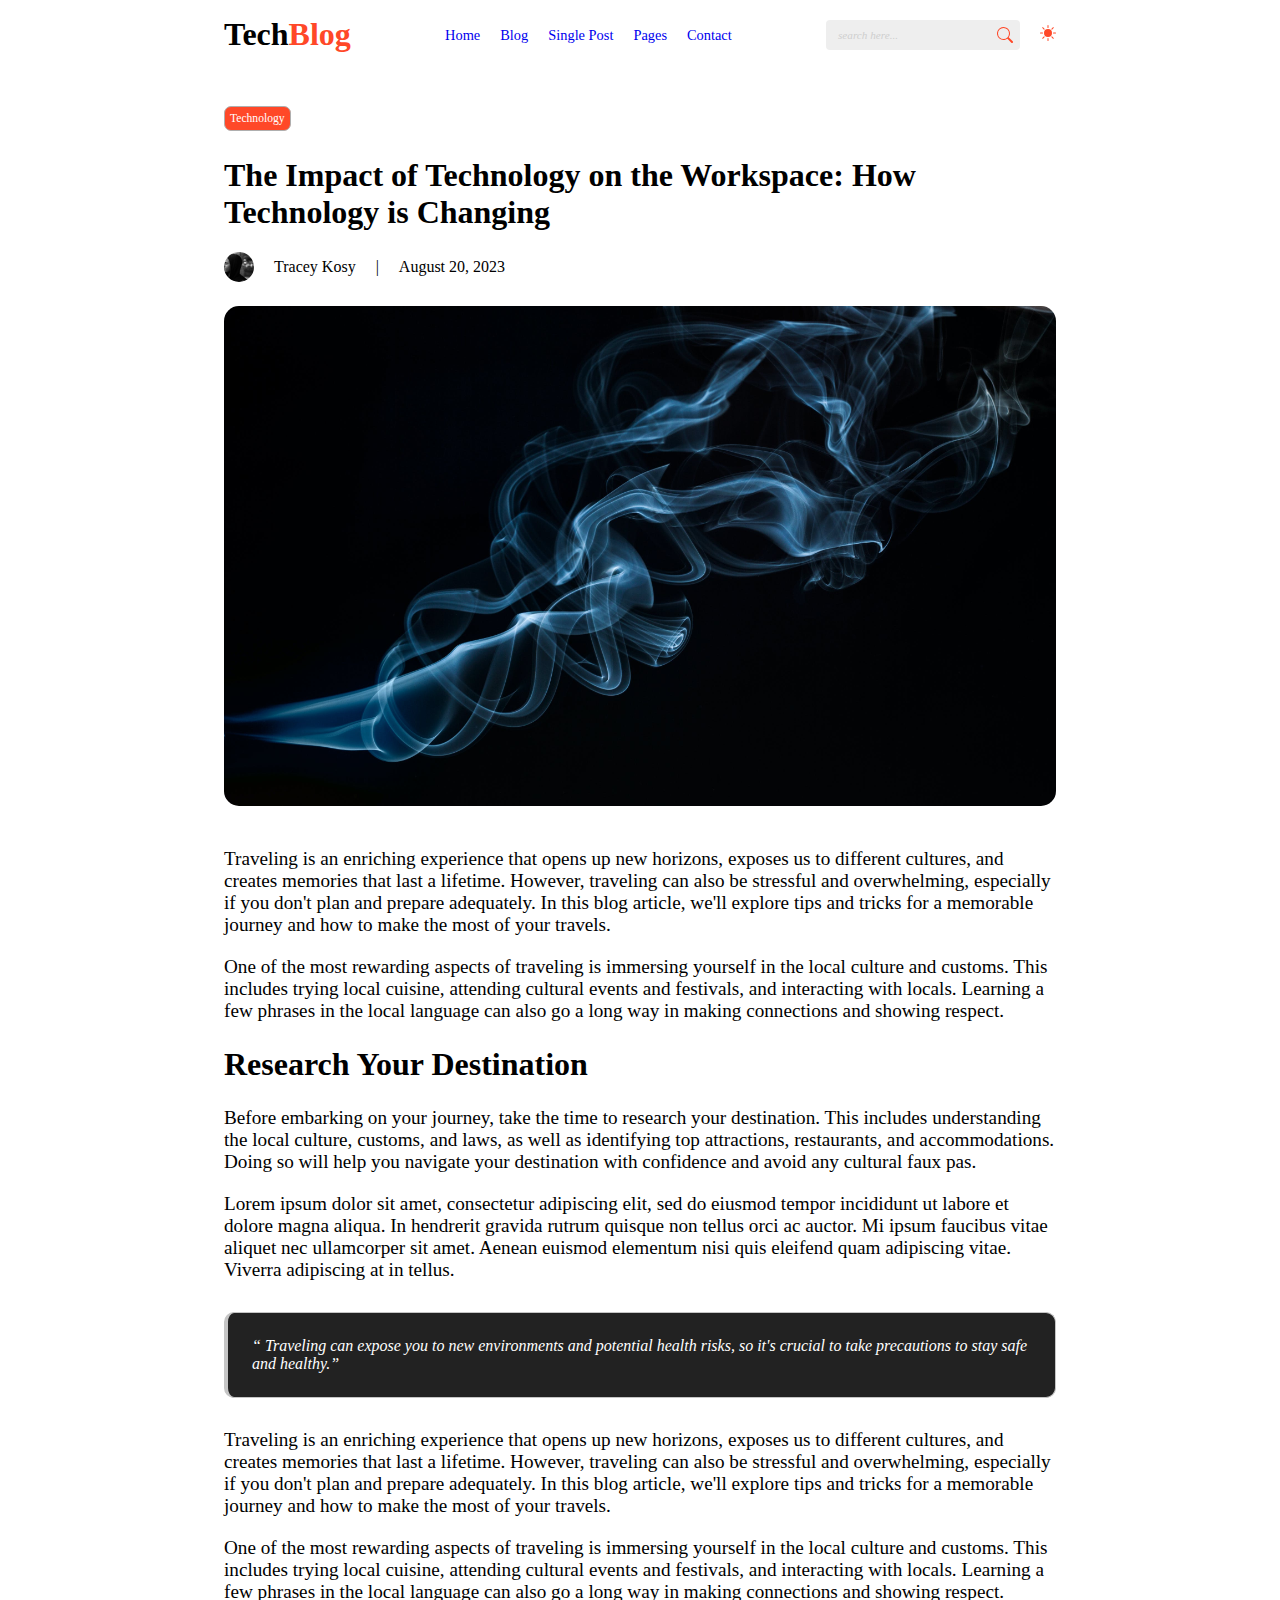
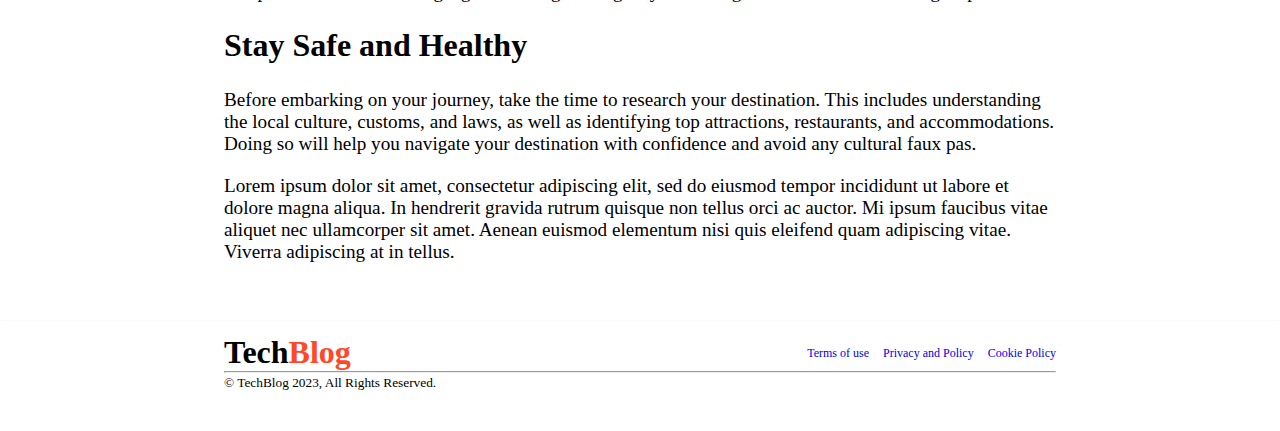
==== details.html @ 0d7e086a "Blog" ====
<!DOCTYPE html>
<html lang="en">
  <head>
    <meta charset="UTF-8" />
    <meta name="viewport" content="width=device-width, initial-scale=1.0" />
    <link rel="stylesheet" href="./assets/style.css" />
    <title>Blog</title>
  </head>
  <body id="change-background">

    <header class="container">
        <nav>
          <div class="parent-div">
            <!-- Logo -->
            <div class="logo">
              <h1>Tech<span>Blog</span></h1>
            </div>
            <!-- Links -->
            <div class="links">
              <ul class="nav-list">
                <li><a href="#">Home</a></li>
                <li><a href="#">Blog</a></li>
                <li><a href="#">Single Post</a></li>
                <li><a href="#">Pages</a></li>
                <li><a href="#">Contact</a></li>
              </ul>
            </div>
            <!-- Search and change of icon -->
            <div class="search-and-change-of-icon">
              <div class="search">
                <form action="">
                  <input
                    type="search"
                    name=""
                    id=""
                    placeholder="search here..."
                  />
                  <svg
                    xmlns="http://www.w3.org/2000/svg"
                    width="16"
                    height="16"
                    fill="currentColor"
                    class="bi bi-search"
                    viewBox="0 0 16 16"
                  >
                    <path
                      d="M11.742 10.344a6.5 6.5 0 1 0-1.397 1.398h-.001c.03.04.062.078.098.115l3.85 3.85a1 1 0 0 0 1.415-1.414l-3.85-3.85a1.007 1.007 0 0 0-.115-.1zM12 6.5a5.5 5.5 0 1 1-11 0 5.5 5.5 0 0 1 11 0z"
                    />
                  </svg>
                </form>
              </div>
              <div class="change-of-icon">
                <svg onclick="changeBackgroundColor()"
                  xmlns="http://www.w3.org/2000/svg"
                  width="16"
                  height="16"
                  fill="currentColor"
                  class="bi bi-brightness-high-fill"
                  viewBox="0 0 16 16" 
                >
                  <path
                    d="M12 8a4 4 0 1 1-8 0 4 4 0 0 1 8 0zM8 0a.5.5 0 0 1 .5.5v2a.5.5 0 0 1-1 0v-2A.5.5 0 0 1 8 0zm0 13a.5.5 0 0 1 .5.5v2a.5.5 0 0 1-1 0v-2A.5.5 0 0 1 8 13zm8-5a.5.5 0 0 1-.5.5h-2a.5.5 0 0 1 0-1h2a.5.5 0 0 1 .5.5zM3 8a.5.5 0 0 1-.5.5h-2a.5.5 0 0 1 0-1h2A.5.5 0 0 1 3 8zm10.657-5.657a.5.5 0 0 1 0 .707l-1.414 1.415a.5.5 0 1 1-.707-.708l1.414-1.414a.5.5 0 0 1 .707 0zm-9.193 9.193a.5.5 0 0 1 0 .707L3.05 13.657a.5.5 0 0 1-.707-.707l1.414-1.414a.5.5 0 0 1 .707 0zm9.193 2.121a.5.5 0 0 1-.707 0l-1.414-1.414a.5.5 0 0 1 .707-.707l1.414 1.414a.5.5 0 0 1 0 .707zM4.464 4.465a.5.5 0 0 1-.707 0L2.343 3.05a.5.5 0 1 1 .707-.707l1.414 1.414a.5.5 0 0 1 0 .708z"
                  />
                </svg>
              </div>
            </div>
            <div class="hamburger" id="hamburger-menu">
              <svg xmlns="http://www.w3.org/2000/svg" width="24" height="24" fill="currentColor" class="bi bi-list-nested" viewBox="0 0 16 16">
                <path fill-rule="evenodd" d="M4.5 11.5A.5.5 0 0 1 5 11h10a.5.5 0 0 1 0 1H5a.5.5 0 0 1-.5-.5zm-2-4A.5.5 0 0 1 3 7h10a.5.5 0 0 1 0 1H3a.5.5 0 0 1-.5-.5zm-2-4A.5.5 0 0 1 1 3h10a.5.5 0 0 1 0 1H1a.5.5 0 0 1-.5-.5z"/>
              </svg>
            </div>
          </div>
        </nav>
      </header>

    <main class="container">
        <div class="detail-main">
            <div class="badge">
                <button>Technology</button>
            </div>
            <div class="detail-title">
                <h1>
                    The Impact of Technology on the Workspace:
                    How Technology is Changing
                </h1>
            </div>
            <div class="detail-author">
                <div class="detail-author-image"></div>
                <div class="detail-author-name">
                    <p>Tracey Kosy</p>
                </div> |
                <div class="detail-date-posted">
                    <p>August 20, 2023</p>
                </div>
            </div>
        </div>

        <section class="for-image">
            <div class="detail-image"></div>

            <article>
                <div class="first-paragraph">
                    <p>Traveling is an enriching experience that opens up new horizons, exposes us to different
                        cultures, and creates memories that last a lifetime. However, traveling can also be
                        stressful and overwhelming, especially if you don't plan and prepare adequately. In this
                        blog article, we'll explore tips and tricks for a memorable journey and how to make the
                        most of your travels.</p>

                    <p>One of the most rewarding aspects of traveling is immersing yourself in the local culture
                        and customs. This includes trying local cuisine, attending cultural events and festivals,
                        and interacting with locals. Learning a few phrases in the local language can also go a
                        long way in making connections and showing respect.</p>

                    <h3>Research Your Destination</h3>

                    <p>Before embarking on your journey, take the time to research your destination. This
                        includes understanding the local culture, customs, and laws, as well as identifying top
                        attractions, restaurants, and accommodations. Doing so will help you navigate your
                        destination with confidence and avoid any cultural faux pas.</p>

                    <p>Lorem ipsum dolor sit amet, consectetur adipiscing elit, sed do eiusmod tempor
                        incididunt ut labore et dolore magna aliqua. In hendrerit gravida rutrum quisque non
                        tellus orci ac auctor. Mi ipsum faucibus vitae aliquet nec ullamcorper sit amet. Aenean
                        euismod elementum nisi quis eleifend quam adipiscing vitae. Viverra adipiscing at in
                        tellus.</p>
                </div>

                <blockquote>
                    “ Traveling can expose you to new environments and potential health risks, so it's crucial to take precautions to stay safe and healthy.”
                </blockquote>

                <div class="second-paragraph">
                    <p>Traveling is an enriching experience that opens up new horizons, exposes us to different
                        cultures, and creates memories that last a lifetime. However, traveling can also be
                        stressful and overwhelming, especially if you don't plan and prepare adequately. In this
                        blog article, we'll explore tips and tricks for a memorable journey and how to make the
                        most of your travels.</p>

                    <p>One of the most rewarding aspects of traveling is immersing yourself in the local culture
                        and customs. This includes trying local cuisine, attending cultural events and festivals,
                        and interacting with locals. Learning a few phrases in the local language can also go a
                        long way in making connections and showing respect.</p>

                    <h3>Stay Safe and Healthy</h3>

                    <p>Before embarking on your journey, take the time to research your destination. This
                        includes understanding the local culture, customs, and laws, as well as identifying top
                        attractions, restaurants, and accommodations. Doing so will help you navigate your
                        destination with confidence and avoid any cultural faux pas.</p>

                    <p>Lorem ipsum dolor sit amet, consectetur adipiscing elit, sed do eiusmod tempor
                        incididunt ut labore et dolore magna aliqua. In hendrerit gravida rutrum quisque non
                        tellus orci ac auctor. Mi ipsum faucibus vitae aliquet nec ullamcorper sit amet. Aenean
                        euismod elementum nisi quis eleifend quam adipiscing vitae. Viverra adipiscing at in
                        tellus.</p>
                </div>

            </article>
        </section>
    </main>



    <footer>

        <div class="main-footer container">
            <div class="logo-and-allrights">
              <!-- Logo -->
              <div class="logo">
                <h1>Tech<span>Blog</span></h1>
              </div>
              <div class="terms-privacy-and-cookie">
                <ul>
                  <li><a href="#">Terms of use</a></li>
                  <li><a href="#">Privacy and Policy</a></li>
                  <li><a href="#">Cookie Policy</a></li>
                </ul>
              </div>
            </div>
            
            <hr>
            <div class="write-up">
              <small>&copy; TechBlog 2023, All Rights Reserved.</small>
            </div>

        </div>
    </footer>





    <script src="./assets/js/script.js"></script>
</body>
</html>
---- assets/style.css ----
*{
    font-family:poppins;
    margin: 0;
    padding: 0;
    box-sizing: border-box;
}
li{
    list-style: none;
}
a{
    text-decoration: none;
    font-size: 0.9rem;
}
button{
    cursor: pointer;
}
/* body{
    background-color: #181a2a;
    color: #333;
} */
.container{
    padding-left: 14rem;
    padding-right: 14rem;
}
::placeholder{
    font-size: 0.7rem;
    color: #cfcfcf;
    font-style: italic;
    padding-inline-start: 5px;
}
.parent-div{
    display: flex;
    align-items: center;
    justify-content: space-between;
    margin: 16px 0;
}
.logo span{
    color: rgb(255, 72, 40);
}
.links ul{
    display: flex;
    align-items: center;
    gap: 20px;
}
.search-and-change-of-icon{
    display: flex;
    align-items: center;
    gap: 20px;
}
.search form{
    display: flex;
    align-items: center;
    background-color: rgb(238, 238, 238);
    padding: 7px;
    border-radius: 4px;
}
.search form input{
    background-color: transparent;
    border: none;
    outline: none;
}
.search form svg, .change-of-icon svg{
    color:rgb(255, 72, 40);
    cursor: pointer;
}

.hamburger{
    display: none;
}
main{
    position: relative;
}
main .banner{
    margin-bottom: 10%;
}
main .banner .banner-image{
    width: 100%;
    border-radius: 15px;
    min-height: 70vh;
    max-height: 70vh;
    object-fit: cover;
    /* background-color: rgb(255, 72, 40); */
    background-image: url(./Images/pexels-tetyana-kovyrina-937980.jpg);
    background-repeat: no-repeat;
    background-size: cover;
}
.banner .jumbotron{
    background-color:#fff;
    border-radius: 12px;
    padding: 20px 29px;
    width: 500px;
    height: 250px;
    box-shadow:0.2px 1px 2px #c5c5c5;
    position: absolute;
    left:20%;
    top: 259px;
    transition: 1s;
}
main .jumbotron .badge button{
    outline: none;
    border:1px solid rgb(175, 175, 175);
    padding: 5px;
    border-radius: 7px;
    color: #fff;
    background-color: rgb(255, 72, 40);
    margin: 5px 0;
    font-size: 12px;

}
main .jumbotron .banner-title h1{
    margin: 8px 0 3px 0;
    font-size: 30px;
    font-family: lato;
    line-height: 34px;
    transition: 1s ease-in-out;
}
main .banner-author{
    display: flex;
    align-items: center;
    gap: 12px;
    margin: 19px 0;
}
main .banner .author-image {
    height: 40px;
    width: 40px;
    border-radius: 20px;
    background: url(./Images/profile-picture.jpg) no-repeat center center;
    background-size: cover;
}
main .authors-name p, .date-published p{
    font-weight: light;
    font-size: .8rem;
    color: rgb(119, 119, 119);
}
main .main-text{
    margin-top: 50px;
}
main .main-text p{
    font-weight: bold;
    margin-bottom: 14px;
}
.posts{
    display: grid;
    grid-template-columns: repeat(auto-fit, minmax(300px, 1fr)); 
    gap: 20px;
    margin: 1em 0;
}
.first-post{
    height: 350px;
    /* background-color: #222; */
    width: 100%;
    box-shadow:0.2px 1px 2px #c5c5c5;
    border-radius: 10px;
    padding: 12px;
    transition: 1s;

}
.first-post-image{
    height: 170px;
    border-radius: 10px;
    background-image:url(./Images/10.jpg);
    background-repeat: no-repeat;
    background-size: cover;
}
.first-post .badge button{
    outline: none;
    border: none;
    padding: 3px;
    border-radius: 3px;
    color: #fff;
    /* background-color: rgb(255, 72, 40); */
    background: linear-gradient(to left, #ff8787, rgb(255, 72, 40));
    margin: 7px 0;
    font-size: 12px;
}
.first-post-title h2{
    font-family: lato;
}
.first-post-author{
    display: flex;
    align-items: center;
    gap: 5px;
}
.first-post-author-image{
    height: 30px;
    width: 30px;
    border-radius: 15px;
    background: url(./Images/profile-picture.jpg) no-repeat center center;
    background-size: cover;
}
.first-post-author .first-post-authors-name span{
    font-size: 13px;
    font-weight: 300;
}
.first-post-author{
    margin: 14px 0;
}
.second-post{
    height: 350px;
    /* background-color: #222; */
    width: 100%;
    box-shadow:0.2px 1px 2px #c5c5c5;
    border-radius: 10px;
    padding: 12px;
}
.second-post-image{
    height: 170px;
    border-radius: 10px;
    background-image:url(./Images/4.jpg);
    background-repeat: no-repeat;
    background-size: cover;
}
.second-post .badge button{
    outline: none;
    border: none;
    padding: 3px;
    border-radius: 3px;
    color: #fff;
    /* background-color: rgb(255, 72, 40); */
    background: linear-gradient(to left, #ff8787, rgb(255, 72, 40));
    margin: 7px 0;
    font-size: 12px;
}
.second-post-title h2{
    font-family: lato;
}
.second-post-author{
    display: flex;
    align-items: center;
    gap: 5px;
}
.second-post-author-image{
    height: 30px;
    width: 30px;
    border-radius: 15px;
    background: url(./Images/3d-avatar-male_lg.webp) no-repeat center center;
    background-size: cover;
}
.second-post-author .second-post-authors-name span{
    font-size: 13px;
    font-weight: 300;
}
.second-post-author{
    margin: 14px 0;
}
/* Third post */
.third-post{
    height: 350px;
    /* background-color: #222; */
    width: 100%;
    box-shadow:0.2px 1px 2px #c5c5c5;
    border-radius: 10px;
    padding: 12px;
}
.third-post-image{
    height: 170px;
    border-radius: 10px;
    background-image:url(./Images/6.jpg);
    background-repeat: no-repeat;
    background-size: cover;
}
.third-post .badge button{
    outline: none;
    border: none;
    padding: 3px;
    border-radius: 3px;
    color: #fff;
    /* background-color: rgb(255, 72, 40); */
    background: linear-gradient(to left, #ff8787, rgb(255, 72, 40));
    margin: 7px 0;
    font-size: 12px;
}
.third-post-title h2{
    font-family: lato;
}
.third-post-author{
    display: flex;
    align-items: center;
    gap: 5px;
}
.third-post-author-image{
    height: 30px;
    width: 30px;
    border-radius: 15px;
    background: url(./Images/profile-picture.jpg) no-repeat center center;
    background-size: cover;
}
.third-post-author .third-post-authors-name span{
    font-size: 13px;
    font-weight: 300;
}
.third-post-author{
    margin: 14px 0;
}
/* Other posts images */
.first-post-image-one{
    height: 170px;
    border-radius: 10px;
    background-image:url(./Images/8.jpg);
    background-repeat: no-repeat;
    background-size: cover;
}
.second-post-image-one{
    height: 170px;
    border-radius: 10px;
    background-image:url(./Images/pexels-bayu-jefri-1387037.jpg);
    background-repeat: no-repeat;
    background-size: cover;
}
.third-post-image-one{
    height: 170px;
    border-radius: 10px;
    background-image:url(./Images/pexels-jess-loiterton-4609300.jpg);
    background-repeat: no-repeat;
    background-size: cover;
}

.first-post-image-two{
    height: 170px;
    border-radius: 10px;
    background-image:url(./Images/pexels-sebastian-voortman-214574.jpg);
    background-repeat: no-repeat;
    background-size: cover;
}
.second-post-image-two{
    height: 170px;
    border-radius: 10px;
    background-image:url(./Images/pexels-tetyana-kovyrina-937980.jpg);
    background-repeat: no-repeat;
    background-size: cover;
}
.third-post-image-two{
    height: 170px;
    border-radius: 10px;
    background-image:url(./Images/4.jpg);
    background-repeat: no-repeat;
    background-size: cover;
}

/* Other post end */

.view-all-post-button{
    display: flex;
    align-items: center;
    justify-content: center;
    margin: 40px 0;
}
.view-all-post-button button{
    border:1px solid rgb(175, 175, 175);
    outline-color: rgb(255, 72, 40);
    padding: 10px 20px;
    border-radius: 5px;
    background: transparent;
}

footer{
    box-shadow:0.2px 1px 2px #c5c5c5;
    padding: 13px 0;
    height: 110px;
    width: 100%;
    margin-top: 3em;
}
footer .logo-and-allrights{
    display: flex;
    justify-content: space-between;
    align-items: center;
}

footer .terms-privacy-and-cookie ul{
    display: flex;
    gap: 14px;
}
footer .terms-privacy-and-cookie ul li a{
    font-size: 0.75rem;
}

/* Detail Page Design */
main .detail-main{
    margin: 3em 0 1.5em 0;
}
main .detail-main .badge button{
    outline: none;
    border:1px solid rgb(175, 175, 175);
    padding: 5px;
    border-radius: 7px;
    margin: 5px 0;
    font-size: .725rem;
    background-color: rgb(255, 72, 40);
    color: #fff;
}
.detail-title h1{
    width: 800px;
    font-family: lato;
    margin: .65em 0;
}
.detail-author{
    display: flex;
    align-items: center;
    gap: 20px;
    margin: .65em 0;
}
.detail-author .detail-author-image{
    height: 30px;
    width: 30px;
    border-radius: 15px;
    background: url(./Images/profile-picture.jpg) no-repeat center center;
    background-size: cover;
}
.for-image .detail-image{
    min-height: 500px;
    width: auto;
    background-color: #222;
    border-radius: 15px;
    margin: .65em 0 2em 0;
    background-image:url(./Images/pexels-tetyana-kovyrina-937980.jpg);
    background-repeat: no-repeat;
    background-size: cover
}
.for-image .first-paragraph p, .second-paragraph p{
    font-family: lato;
    font-size: 1.2rem;
    padding: 10px 0;
}
.for-image .first-paragraph h3, .second-paragraph h3{
    font-size: 2rem;
    padding: .45em 0;
}
.for-image blockquote{
    background-color: #222;
    padding: 1.5em;
    margin: 1.3em 0;
    border: 1px solid #c5c5c5;
    border-left: 4px solid #c5c5c5;
    border-radius: 10px;
    color: #fff;
    font-style: italic;
}






































@media screen and (max-width: 990px){
    .container{
        padding-left: 2rem;
        padding-right: 2rem;
    }
    .parent-div{
        display: flex;
        align-items: baseline;
        width: 100%;
    }
    .links{
        display: none;
    }
    .search{
        display: none;
    }
    /* Hamburger */
    .hamburger{
        display: flex;
        align-items: center;
        justify-content: center;
        height: 30px;
        width: 30px;
        border-radius: 15px;
        border:2px solid #FF4828;
        cursor: pointer;
        transition: 1s;
    }
    .hamburger:hover{
        background: #ff4828;
        color: #fff;
    }
    .hamburger svg{
        padding: 3px;
        color: #ff4828;
        font-weight: bolder;
        transition: color 1s;
    }
    @keyframes rotateAnimation {
        from {
          transform: rotate(0deg);
        }
        to {
          transform: rotate(360deg);
        }
      }
    @keyframes rotateBackward {
    from {
        transform: rotate(360deg);
    }
    to {
        transform: rotate(0deg);
    }
    }
    .hamburger svg:hover{
        color: #fff;
        animation: rotateAnimation 0.5s linear forwards;
    }
    .hamburger svg:not(:hover) {
        animation: rotateBackward 0.5s linear forwards; /* Apply the backward animation */
      }
    /* End */
    main .banner .banner-image{
        width: 100%;
        border-radius: 15px;
        min-height: 40vh;
    }
    main .banner .jumbotron{
        background-color:#fff;
        padding: 10px 14px;
        width: auto;
        height: 180px;
        box-shadow:0.2px 1px 2px #c5c5c5;
        position: absolute;
        left: 19px;
        top: 40px;
        margin: 0;
    }
    main .jumbotron .badge button{
        padding: .5em;
        font-size: .7rem;
    }
    main .jumbotron .banner-title h1{
        margin: 4px 0 3px 0;
        font-size: 1rem;
        font-family: lato;
        line-height: normal;
    }
    main .banner-author{
        align-items: center;
        gap: 4px;
        margin: 0.75rem 0;
    }
    main .banner .author-image {
        height: 30px;
        width: 30px;
        border-radius: 15px;
        background-size: cover;
    }

    /* Detail page */
    .detail-title h1{
        width: 100%;
    }
    .detail-author{
        gap: 10px;
    }
    .detail-author-name p, .detail-date-posted p{
        font-size: .75rem;
    }
    .for-image .detail-image{
        min-height: 300px;
        width: 100%;
    }
    footer .logo-and-allrights{
        display: flex;
        flex-direction: column;
        align-items: center;
    }
    footer .terms-privacy-and-cookie ul{
        display: none;
    }
}
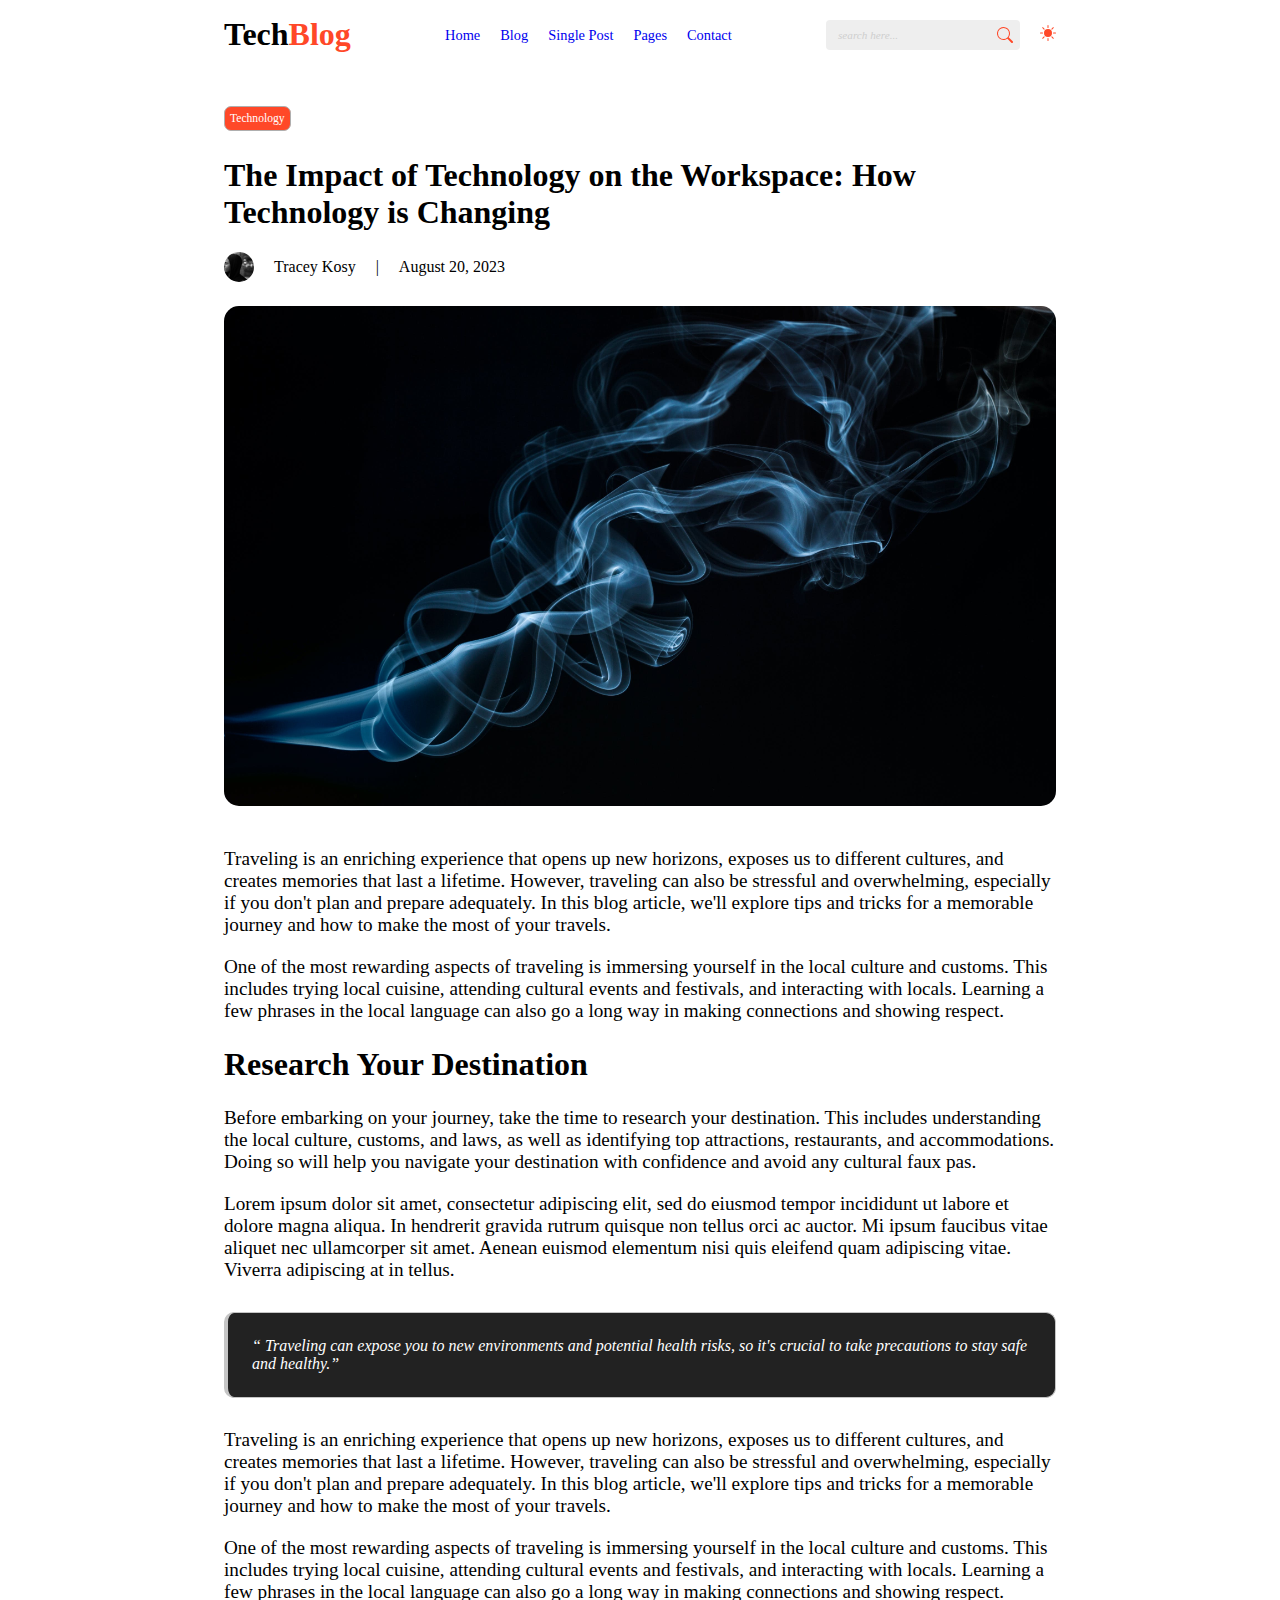
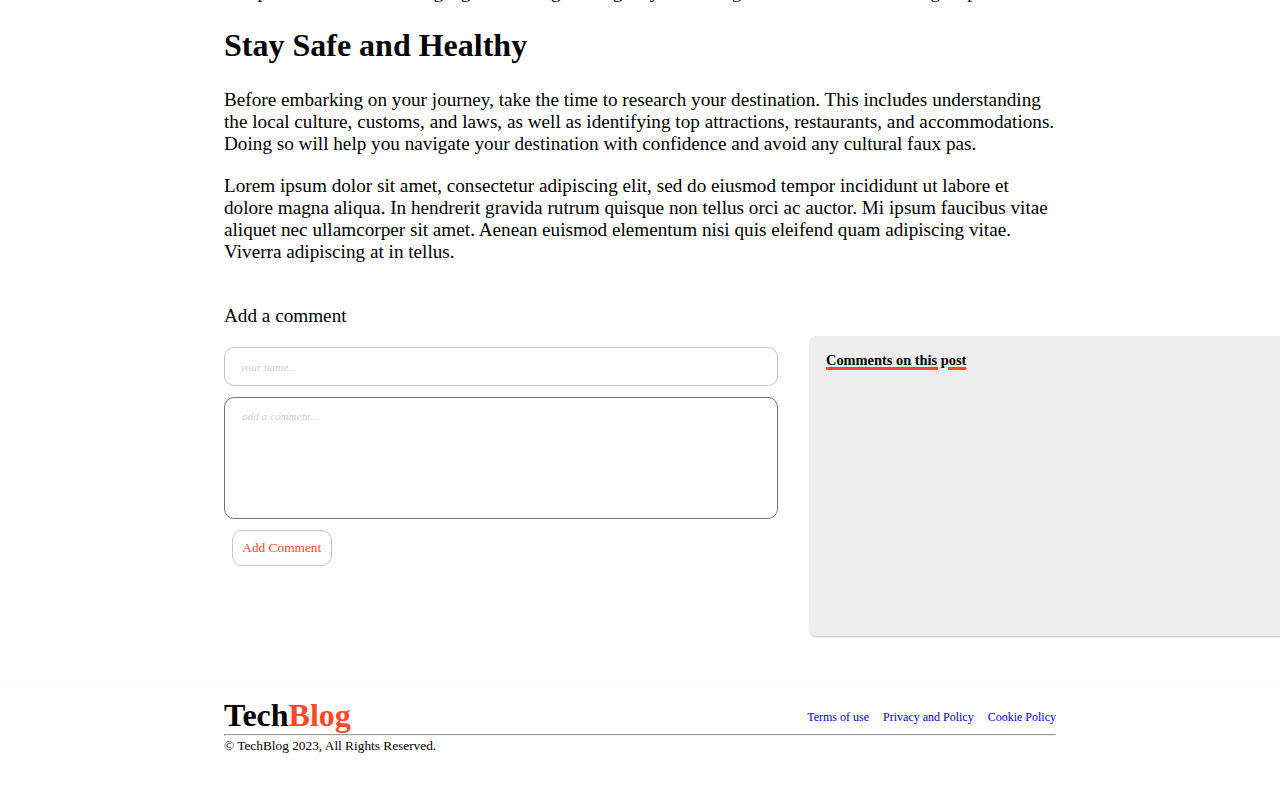
==== commit 30ac3c55: "Blog" ====
--- a/details.html
+++ b/details.html
@@ -157,6 +157,33 @@
 
             </article>
         </section>
+
+        <section class="comment-section">
+            <div class="comment-form">
+                <h3>Add a comment</h3>
+
+                <div class="parent-comment-div">
+                    <form action="">
+                        <div class="commentors-name">
+                            <input type="text" placeholder="your name...">
+                        </div>
+                        <div class="textarea">
+                            <textarea name="" id="" cols="70" rows="6" placeholder="add a comment..."></textarea>
+                        </div>
+                        <button>Add Comment</button>
+                    </form>
+                    <div class="comments">
+                        <div class="comments-jumbotron">
+                            <h3>Comments on this post</h3>
+                        </div>
+                        <div class="comments-and-by-who">
+
+                        </div>
+
+                    </div>
+                </div>
+            </div>
+        </section>
     </main>
 
 
--- a/assets/style.css
+++ b/assets/style.css
@@ -10,6 +10,10 @@
 a{
     text-decoration: none;
     font-size: 0.9rem;
+    transition: .3s ease;
+}
+a:hover{
+    color: rgb(255, 72, 40);
 }
 button{
     cursor: pointer;
@@ -93,7 +97,7 @@
     box-shadow:0.2px 1px 2px #c5c5c5;
     position: absolute;
     left:20%;
-    top: 259px;
+    top: 300px;
     transition: 1s;
 }
 main .jumbotron .badge button{
@@ -153,8 +157,20 @@
     border-radius: 10px;
     padding: 12px;
     transition: 1s;
-
-}
+    opacity: 0; /* Initially set opacity to 0 */
+    animation: fadeInRight 0.85s ease-in-out forwards; 
+}
+/* Define the fadeInUp animation */
+@keyframes fadeInRight {
+    from {
+      opacity: 0;
+      transform: translateX(-400px); /* Move the cards up */
+    }
+    to {
+      opacity: 1;
+      transform: translateX(0); /* Reset the position */
+    }
+  }
 .first-post-image{
     height: 170px;
     border-radius: 10px;
@@ -202,13 +218,28 @@
     box-shadow:0.2px 1px 2px #c5c5c5;
     border-radius: 10px;
     padding: 12px;
-}
+    transition: 1s;
+    opacity: 0; /* Initially set opacity to 0 */
+    animation: fadeInDown 2s ease-in-out forwards; 
+}
+/* Define the fadeInUp animation */
+@keyframes fadeInDown {
+    from {
+      opacity: 0;
+      transform: translateY(-4000px); /* Move the cards up */
+    }
+    to {
+      opacity: 1;
+      transform: translateY(0); /* Reset the position */
+    }
+  }
 .second-post-image{
     height: 170px;
     border-radius: 10px;
     background-image:url(./Images/4.jpg);
     background-repeat: no-repeat;
     background-size: cover;
+
 }
 .second-post .badge button{
     outline: none;
@@ -251,7 +282,19 @@
     box-shadow:0.2px 1px 2px #c5c5c5;
     border-radius: 10px;
     padding: 12px;
-}
+    opacity: 0; /* Initially set opacity to 0 */
+    animation: fadeInSide 0.9s ease-in-out forwards; 
+}
+@keyframes fadeInSide {
+    from {
+      opacity: 0;
+      transform: translateX(400px); /* Move the cards up */
+    }
+    to {
+      opacity: 1;
+      transform: translateX(0); /* Reset the position */
+    }
+  }
 .third-post-image{
     height: 170px;
     border-radius: 10px;
@@ -435,18 +478,86 @@
     color: #fff;
     font-style: italic;
 }
-
-
-
-
-
-
-
-
-
-
-
-
+.comment-section{
+    margin: 2em 0;
+}
+.comment-section .comment-form h3{
+    font-size: 1.2rem;
+    font-weight:500;
+    color: #000;
+    padding-bottom: .5em;
+}
+.comment-form form textarea{
+    border-radius: 10px;
+    resize: none;
+    transition: .6s ease-in;
+    outline-color: hsl(9, 100%, 64%);
+    padding: .75rem;
+    margin-bottom: .5em;
+
+}
+.comment-form form input{
+    padding: .8em;
+    border-radius: 10px;
+    outline-color: hsl(9, 100%, 64%);
+    border: 1px solid #c5c5c5;
+    /* background-color: rgb(255, 72, 40); */
+    background-color: transparent;
+    font-weight: 400;
+    cursor: pointer;
+    width: 100%;
+    margin: .8em 0;
+}
+.comment-form form button{
+    padding: .7em;
+    border-radius: 10px;
+    outline: none;
+    border: 1px solid #c5c5c5;
+    /* background-color: rgb(255, 72, 40); */
+    background-color: transparent;
+    color: #ff4828;
+    font-weight: 400;
+    cursor: pointer;
+    transition: background-color 0.5s ease-in-out;
+    animation: pulse 2s infinite; 
+    margin-inline-start: .6em;
+}
+.comment-form form button:hover{
+    background-color: rgb(255, 72, 40);
+    color: #fff;
+
+}
+@keyframes pulse {
+    0% {
+      transform: scale(1);
+    }
+    50% {
+      transform: scale(1.1);
+    }
+    100% {
+      transform: scale(1);
+    }
+  }
+
+.parent-comment-div{
+    display: flex;
+    gap: 2rem;
+}
+.comments-jumbotron{
+    height:300px;
+    background-color: #eeeeee;
+    width: 550px;
+    box-shadow:0.2px 1px 2px #c5c5c5;
+    border-radius: 6px;
+    padding: 1rem;
+}
+.comments .comments-jumbotron h3{
+    font-size: .9rem;
+    font-weight: bold;
+    text-decoration: underline;
+    text-decoration-color: #FF4828;
+    text-decoration-thickness: 3px;
+}
 
 
 
